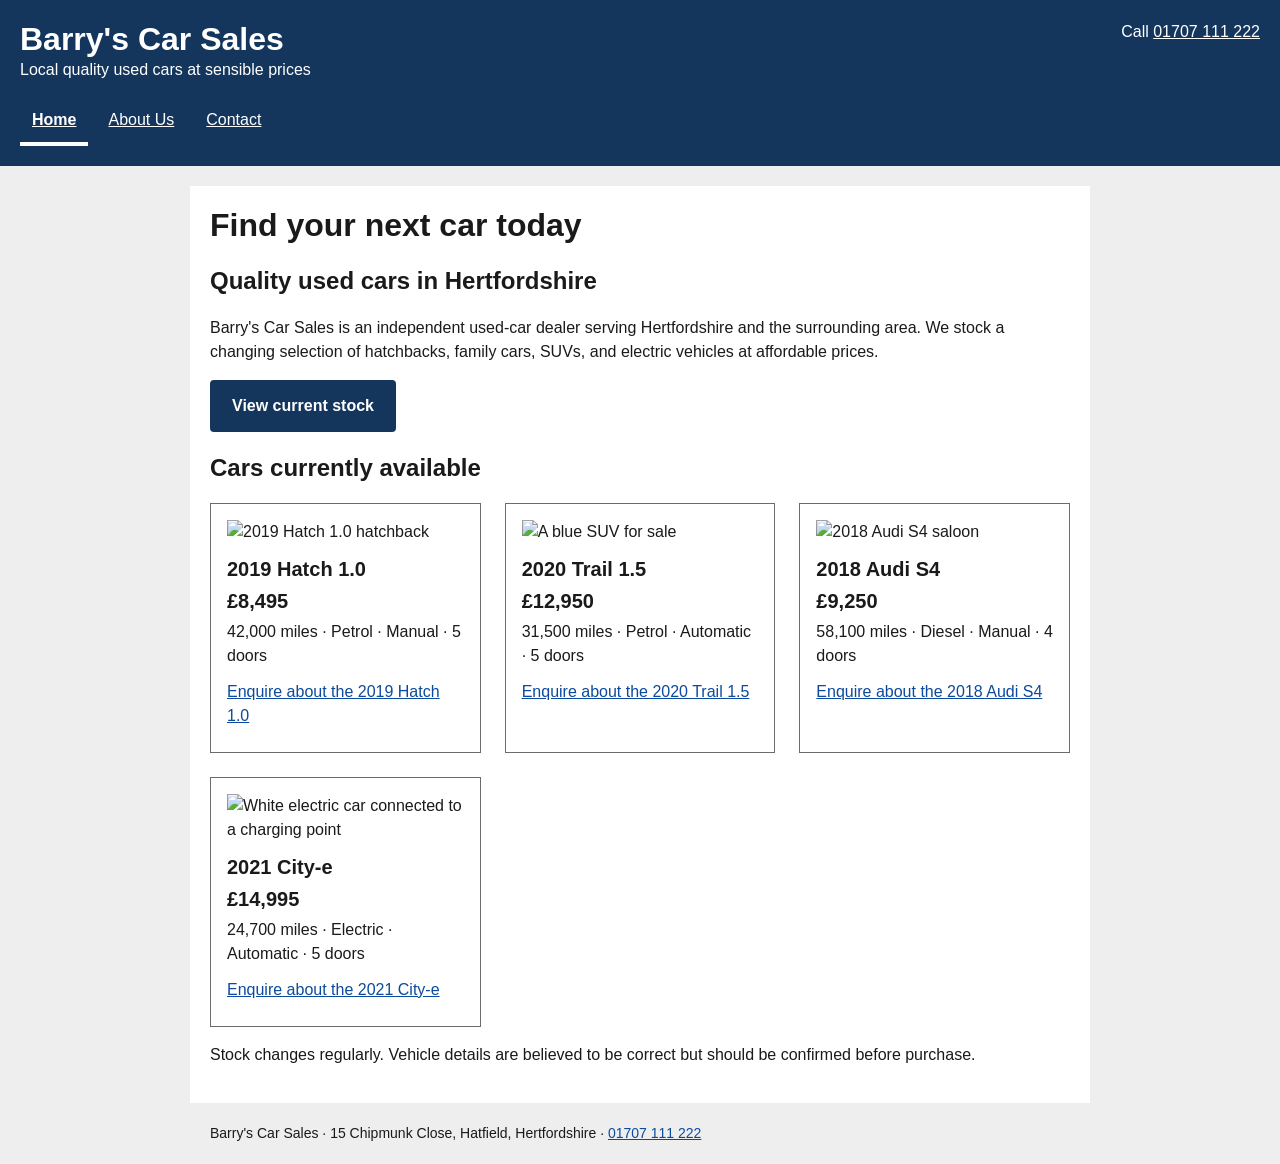
==== index.html @ e33a2696 "Add original starter site and accessibility-corrected pages" ====
<!DOCTYPE html>
<html lang="en">
<head>
    <meta charset="utf-8">
    <meta name="viewport" content="width=device-width, initial-scale=1">
    <meta name="description" content="Barry's Car Sales is an independent used-car dealer in Hatfield, Hertfordshire. Browse our current stock.">
    <title>Used Cars in Hatfield | Barry's Car Sales</title>
    <link rel="stylesheet" href="styles.css">
    <script src="script.js" defer></script>
</head>
<body>
<a class="skip-link" href="#main">Skip to main content</a>

<header>
    <div class="header-top">
        <div>
            <p class="site-name"><a href="index.html">Barry's Car Sales</a></p>
            <p>Local quality used cars at sensible prices</p>
        </div>
        <p>Call <a href="tel:+441707111222">01707 111 222</a></p>
    </div>
    <nav aria-label="Main">
        <a href="index.html" aria-current="page">Home</a>
        <a href="about.html">About Us</a>
        <a href="enquiry.html">Contact</a>
    </nav>
</header>

<main id="main">
    <h1>Find your next car today</h1>

    <section aria-labelledby="intro">
        <h2 id="intro">Quality used cars in Hertfordshire</h2>
        <p>Barry's Car Sales is an independent used-car dealer serving Hertfordshire and the surrounding area. We stock a changing selection of hatchbacks, family cars, SUVs, and electric vehicles at affordable prices.</p>
        <p><a class="button" href="#cars">View current stock</a></p>
    </section>

    <section aria-labelledby="cars">
        <h2 id="cars">Cars currently available</h2>

        <ul class="cars">
            <li>
                <img src="hatchback.jpg" alt="2019 Hatch 1.0 hatchback">
                <h3>2019 Hatch 1.0</h3>
                <p class="price">£8,495</p>
                <p>42,000 miles · Petrol · Manual · 5 doors</p>
                <a href="enquiry.html">Enquire about the 2019 Hatch 1.0</a>
            </li>

            <li>
                <img src="suv.jpg" alt="A blue SUV for sale">
                <h3>2020 Trail 1.5</h3>
                <p class="price">£12,950</p>
                <p>31,500 miles · Petrol · Automatic · 5 doors</p>
                <a href="enquiry.html">Enquire about the 2020 Trail 1.5</a>
            </li>

            <li>
                <img src="saloon.jpg" alt="2018 Audi S4 saloon">
                <h3>2018 Audi S4</h3>
                <p class="price">£9,250</p>
                <p>58,100 miles · Diesel · Manual · 4 doors</p>
                <a href="enquiry.html">Enquire about the 2018 Audi S4</a>
            </li>

            <li>
                <img src="electric.jpg" alt="White electric car connected to a charging point">
                <h3>2021 City-e</h3>
                <p class="price">£14,995</p>
                <p>24,700 miles · Electric · Automatic · 5 doors</p>
                <a href="enquiry.html">Enquire about the 2021 City-e</a>
            </li>
        </ul>
    </section>

    <p>Stock changes regularly. Vehicle details are believed to be correct but should be confirmed before purchase.</p>
</main>

<footer>
    <address>
        Barry's Car Sales · 15 Chipmunk Close, Hatfield, Hertfordshire ·
        <a href="tel:+441707111222">01707 111 222</a>
    </address>
</footer>
</body>
</html>
---- styles.css ----
:root {
    --navy: #14365d;
    --text: #1a1a1a;
    --link: #0b4a9e;
    --error: #b00020;
    --border: #6b6b6b;
    --focus: #ffbf47;
}

*, *::before, *::after { box-sizing: border-box; }

html { font-size: 100%; }

body {
    font-family: Arial, Helvetica, sans-serif;
    font-size: 1rem;
    line-height: 1.5;
    color: var(--text);
    margin: 0;
    background: #eeeeee;
}

a { color: var(--link); text-decoration: underline; }
a:hover { text-decoration-thickness: 3px; }

a:focus-visible,
button:focus-visible,
input:focus-visible,
select:focus-visible,
textarea:focus-visible,
[tabindex]:focus-visible {
    outline: 3px solid var(--focus);
    outline-offset: 2px;
    box-shadow: 0 0 0 5px var(--text);
}

.skip-link {
    position: absolute;
    left: 0.5rem;
    top: -4rem;
    z-index: 10;
    background: #ffffff;
    color: var(--text);
    padding: 0.75rem 1rem;
}
.skip-link:focus { top: 0.5rem; }

.visually-hidden {
    position: absolute !important;
    width: 1px; height: 1px;
    margin: -1px; padding: 0; border: 0;
    overflow: hidden;
    clip: rect(0 0 0 0);
    white-space: nowrap;
}

header {
    background: var(--navy);
    color: #ffffff;
    padding: 1.25rem;
}
header a { color: #ffffff; }
header p { margin: 0; }

.header-top {
    display: flex;
    flex-wrap: wrap;
    justify-content: space-between;
    gap: 0.5rem 1.5rem;
}

.site-name {
    font-size: 2rem;
    font-weight: bold;
    line-height: 1.2;
}
.site-name a { text-decoration: none; }
.site-name a:hover { text-decoration: underline; }

nav {
    margin-top: 1rem;
    display: flex;
    flex-wrap: wrap;
    gap: 0.5rem 0.5rem;
}
nav a {
    display: inline-block;
    padding: 0.5rem 0.75rem;
    min-height: 44px;
    line-height: 1.75;
}
nav a[aria-current="page"] {
    font-weight: bold;
    border-bottom: 4px solid #ffffff;
}

main {
    max-width: 900px;
    margin: 1.25rem auto;
    padding: 1.25rem;
    background: #ffffff;
}

h1 { font-size: 2rem; margin: 0 0 1rem; line-height: 1.2; }
h2 { font-size: 1.5rem; line-height: 1.3; }
h3 { font-size: 1.25rem; line-height: 1.3; }

img { max-width: 100%; height: auto; display: block; }

.about-layout, main > div:has(> aside) {
    display: flex;
    flex-wrap: wrap;
    gap: 1.5rem;
}
main > div:has(> aside) > section { flex: 2 1 22rem; }
main > div:has(> aside) > aside { flex: 1 1 14rem; }

button,
.button {
    display: inline-block;
    background: var(--navy);
    color: #ffffff;
    font: inherit;
    font-weight: bold;
    padding: 0.75rem 1.25rem;
    min-height: 44px;
    border: 2px solid var(--navy);
    border-radius: 4px;
    text-decoration: none;
    cursor: pointer;
}
button:hover, .button:hover { background: #0c2340; }

.cars {
    list-style: none;
    margin: 0;
    padding: 0;
    display: grid;
    grid-template-columns: repeat(auto-fit, minmax(16rem, 1fr));
    gap: 1.5rem;
}
.cars li {
    border: 1px solid var(--border);
    padding: 1rem;
}
.cars h3 { margin: 0.75rem 0 0.25rem; }
.cars p { margin: 0.25rem 0; }
.price { font-size: 1.25rem; font-weight: bold; }
.cars a { display: inline-block; padding: 0.5rem 0; }

table {
    border-collapse: collapse;
    max-width: 100%;
}
caption { text-align: left; font-weight: bold; padding-bottom: 0.5rem; }
th, td {
    border: 1px solid var(--border);
    padding: 0.5rem 0.75rem;
    text-align: left;
    vertical-align: top;
}
thead th { background: #e3eaf3; }

.field { margin-bottom: 1.25rem; }

label, legend {
    display: block;
    font-weight: bold;
    margin-bottom: 0.25rem;
    padding: 0;
}

input[type="text"],
input[type="email"],
input[type="tel"],
select,
textarea {
    display: block;
    width: 100%;
    max-width: 25rem;
    font: inherit;
    padding: 0.5rem;
    min-height: 44px;
    border: 2px solid var(--border);
    border-radius: 4px;
    background: #ffffff;
    color: var(--text);
}
textarea { min-height: 8rem; }
::placeholder { color: #595959; opacity: 1; }

fieldset { border: 0; margin: 0 0 1.25rem; padding: 0; min-width: 0; }

.choice {
    display: flex;
    align-items: center;
    gap: 0.5rem;
    margin-bottom: 0.5rem;
}
.choice input { width: 1.5rem; height: 1.5rem; margin: 0; flex: none; }
.choice label { margin: 0; font-weight: normal; }

.req { color: var(--error); font-weight: bold; }

input[aria-invalid="true"] { border-color: var(--error); }

.error {
    color: var(--error);
    font-weight: bold;
    margin: 0.25rem 0 0;
}
.error::before { content: "Error: "; }

.error-summary,
.success {
    padding: 1rem;
    margin: 1rem 0;
    border: 4px solid var(--error);
}
.error-summary h2 { margin-top: 0; font-size: 1.25rem; }
.error-summary a { color: var(--error); font-weight: bold; }
.success { border-color: #0a6b2d; }
[hidden] { display: none !important; }

footer {
    max-width: 900px;
    margin: 0 auto;
    padding: 0 1.25rem 1.25rem;
    font-size: 0.875rem;
}
footer address { font-style: normal; }

@media (prefers-reduced-motion: reduce) {
    * { scroll-behavior: auto !important; transition: none !important; animation: none !important; }
}
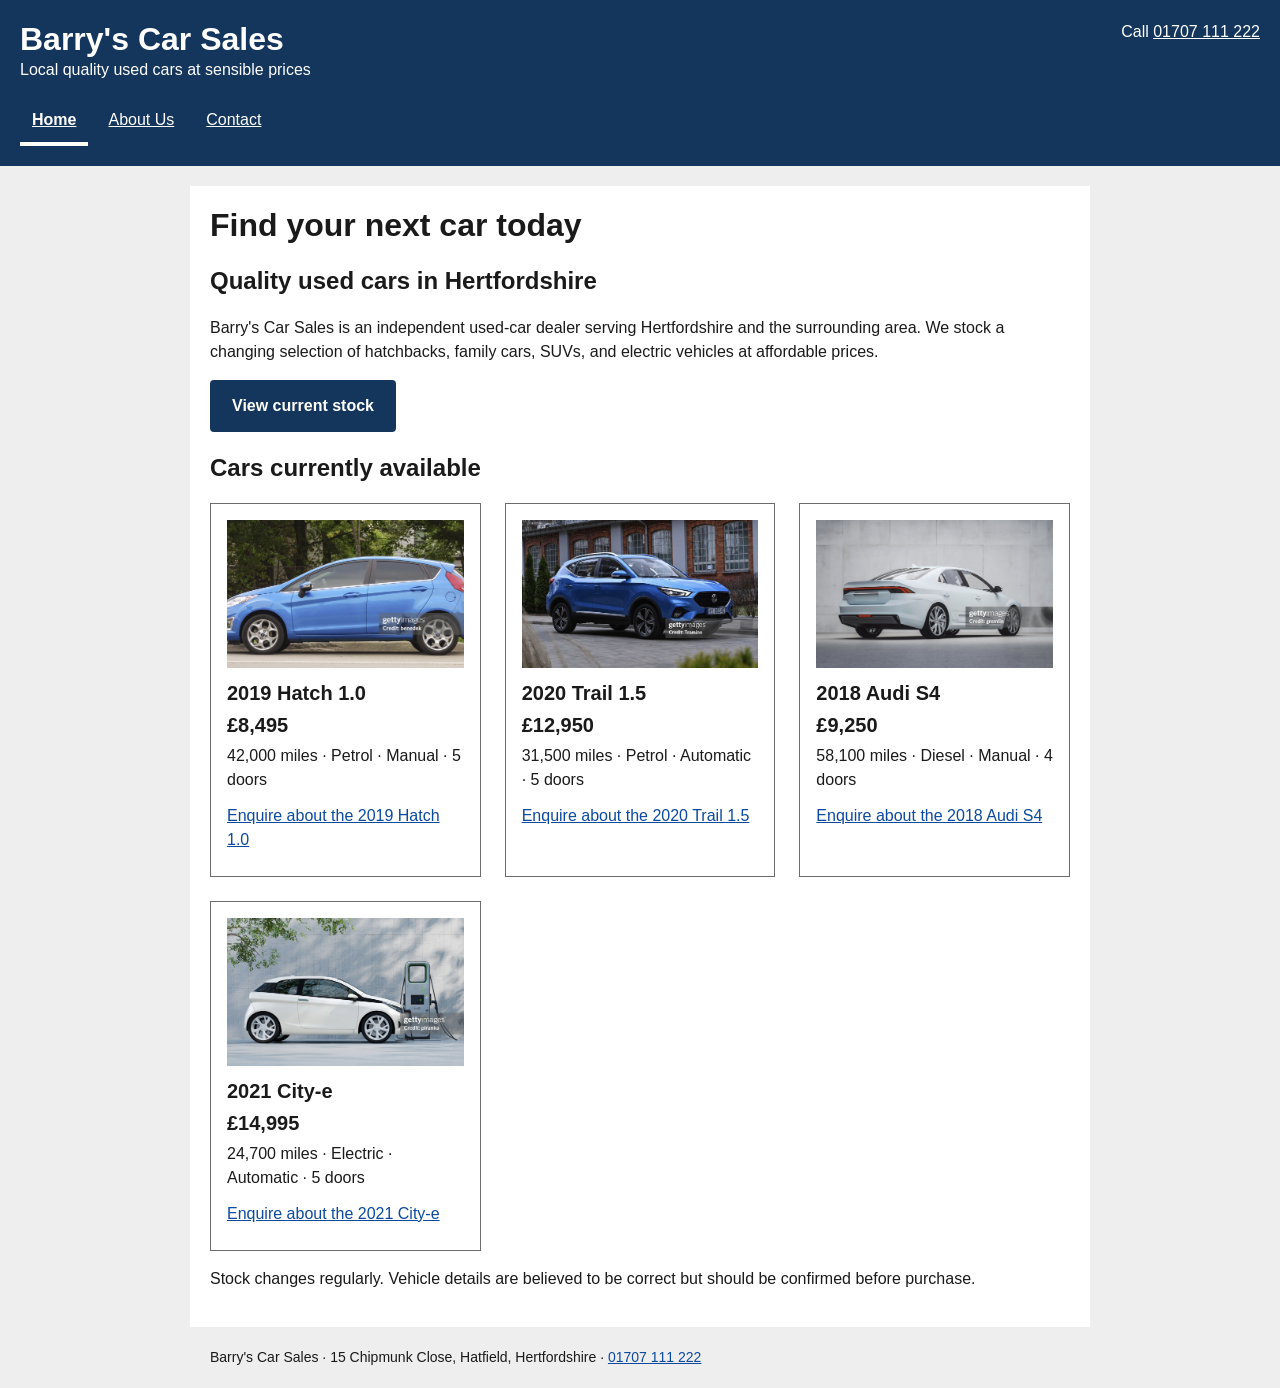
==== commit d43c9d1a: "Add car images and improve alt text" ====
--- a/index.html
+++ b/index.html
@@ -40,7 +40,7 @@
 
         <ul class="cars">
             <li>
-                <img src="hatchback.jpg" alt="2019 Hatch 1.0 hatchback">
+                <img src="hatchback.jpg" alt="Blue five-door hatchback parked at the roadside">
                 <h3>2019 Hatch 1.0</h3>
                 <p class="price">£8,495</p>
                 <p>42,000 miles · Petrol · Manual · 5 doors</p>
@@ -56,7 +56,7 @@
             </li>
 
             <li>
-                <img src="saloon.jpg" alt="2018 Audi S4 saloon">
+                <img src="saloon.jpg" alt="White saloon car seen from the rear, parked in front of a concrete wall">
                 <h3>2018 Audi S4</h3>
                 <p class="price">£9,250</p>
                 <p>58,100 miles · Diesel · Manual · 4 doors</p>
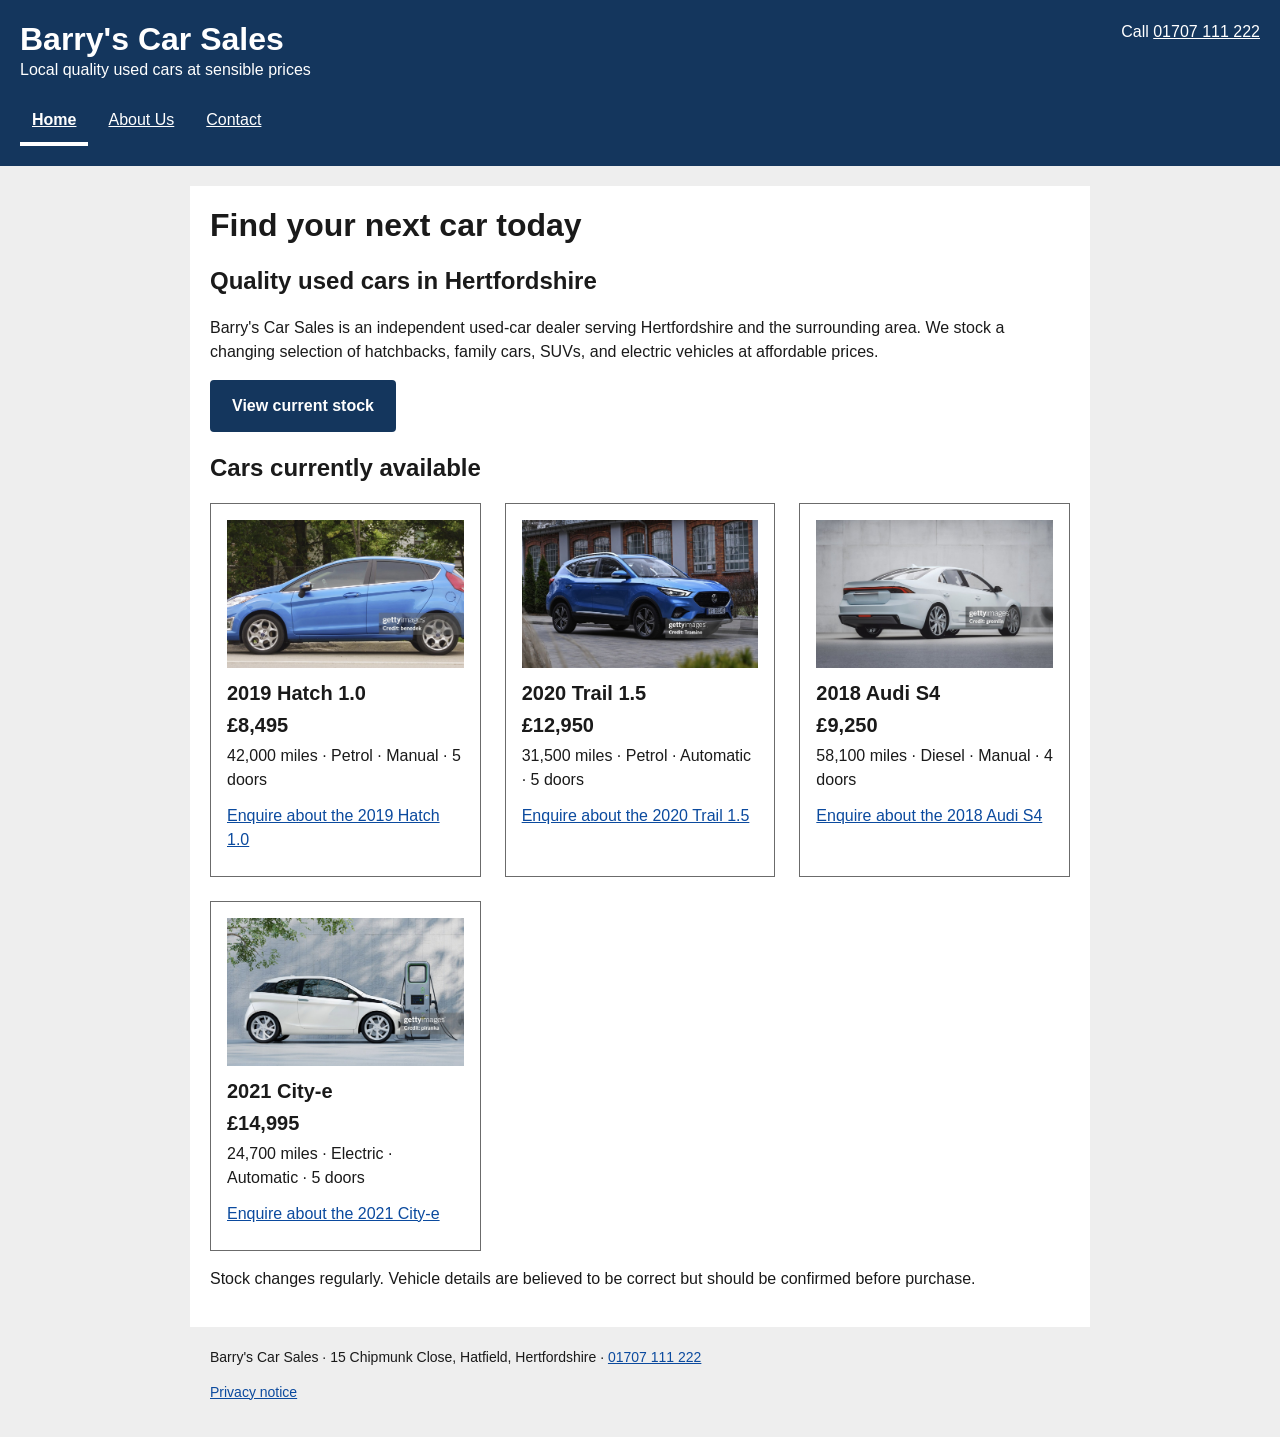
==== commit 89d15220: "Pre-select the vehicle on the enquiry form from the stock links" ====
--- a/index.html
+++ b/index.html
@@ -5,6 +5,7 @@
     <meta name="viewport" content="width=device-width, initial-scale=1">
     <meta name="description" content="Barry's Car Sales is an independent used-car dealer in Hatfield, Hertfordshire. Browse our current stock.">
     <title>Used Cars in Hatfield | Barry's Car Sales</title>
+    <link rel="icon" href="favicon.svg" type="image/svg+xml">
     <link rel="stylesheet" href="styles.css">
     <script src="script.js" defer></script>
 </head>
@@ -44,7 +45,7 @@
                 <h3>2019 Hatch 1.0</h3>
                 <p class="price">£8,495</p>
                 <p>42,000 miles · Petrol · Manual · 5 doors</p>
-                <a href="enquiry.html">Enquire about the 2019 Hatch 1.0</a>
+                <a href="enquiry.html?car=2019+Hatch+1.0">Enquire about the 2019 Hatch 1.0</a>
             </li>
 
             <li>
@@ -52,7 +53,7 @@
                 <h3>2020 Trail 1.5</h3>
                 <p class="price">£12,950</p>
                 <p>31,500 miles · Petrol · Automatic · 5 doors</p>
-                <a href="enquiry.html">Enquire about the 2020 Trail 1.5</a>
+                <a href="enquiry.html?car=2020+Trail+1.5">Enquire about the 2020 Trail 1.5</a>
             </li>
 
             <li>
@@ -60,7 +61,7 @@
                 <h3>2018 Audi S4</h3>
                 <p class="price">£9,250</p>
                 <p>58,100 miles · Diesel · Manual · 4 doors</p>
-                <a href="enquiry.html">Enquire about the 2018 Audi S4</a>
+                <a href="enquiry.html?car=2018+Audi+S4">Enquire about the 2018 Audi S4</a>
             </li>
 
             <li>
@@ -68,7 +69,7 @@
                 <h3>2021 City-e</h3>
                 <p class="price">£14,995</p>
                 <p>24,700 miles · Electric · Automatic · 5 doors</p>
-                <a href="enquiry.html">Enquire about the 2021 City-e</a>
+                <a href="enquiry.html?car=2021+City-e">Enquire about the 2021 City-e</a>
             </li>
         </ul>
     </section>
@@ -81,6 +82,7 @@
         Barry's Car Sales · 15 Chipmunk Close, Hatfield, Hertfordshire ·
         <a href="tel:+441707111222">01707 111 222</a>
     </address>
+    <p><a href="privacy.html">Privacy notice</a></p>
 </footer>
 </body>
 </html>
